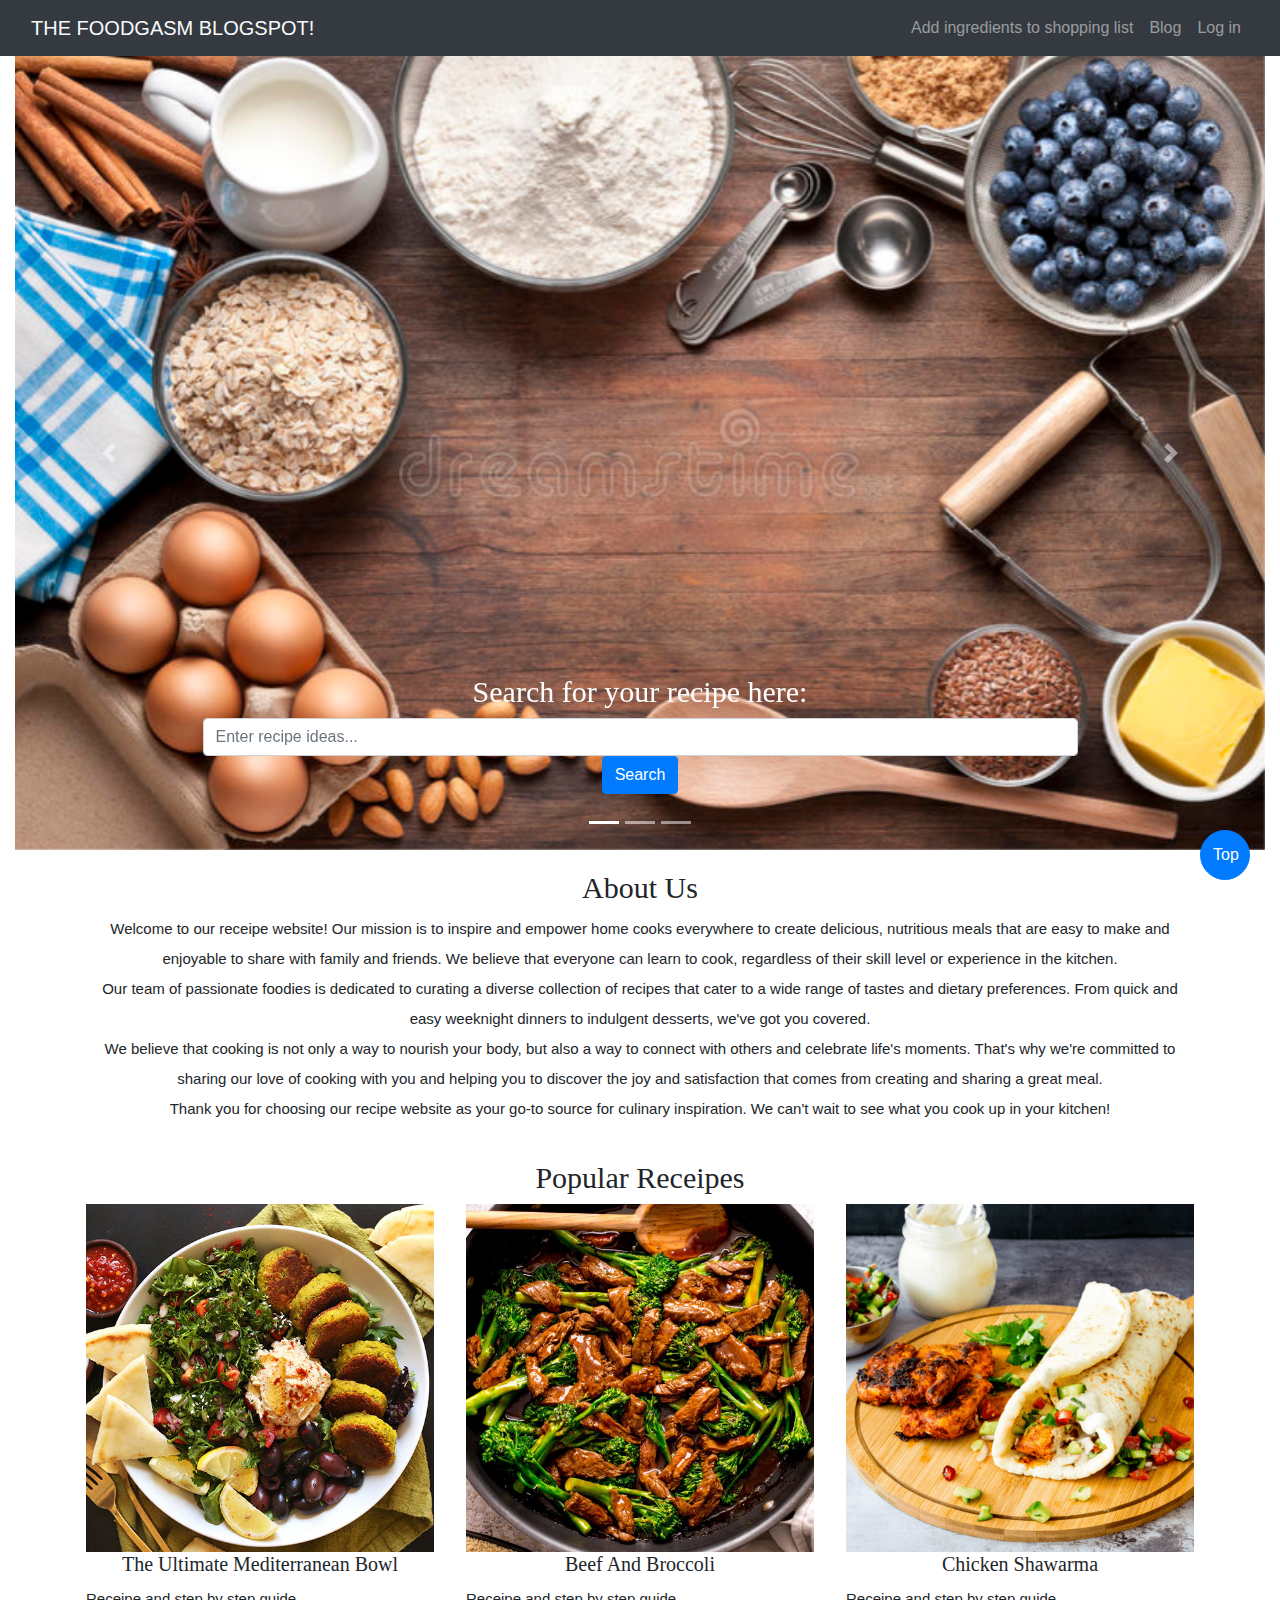
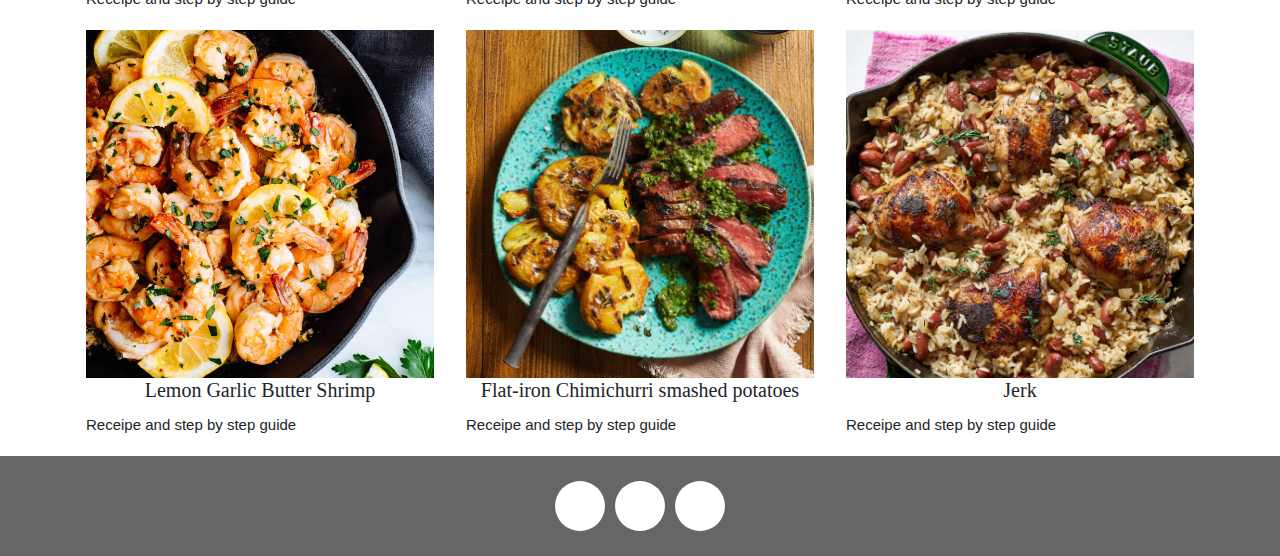
==== index.html @ bbdf40a4 "Update and rename Homepage.html to index.html" ====
<!DOCTYPE html>
<html lang="en">

<head>
    <meta charset="UTF-8">
    <meta http-equiv="X-UA-Compatible" content="IE=edge">
    <meta name="viewport" content="width=device-width, initial-scale=1.0">
    <script src="https://cdn.jsdelivr.net/npm/bootstrap@5.3.0-alpha3/dist/js/bootstrap.bundle.min.js" integrity="sha384-ENjdO4Dr2bkBIFxQpeoTz1HIcje39Wm4jDKdf19U8gI4ddQ3GYNS7NTKfAdVQSZe" crossorigin="anonymous"></script>
    <link rel="stylesheet" href="https://stackpath.bootstrapcdn.com/bootstrap/4.3.1/css/bootstrap.min.css" integrity="sha384-ggOyR0iXCbMQv3Xipma34MD+dH/1fQ784/j6cY/iJTQUOhcWr7x9JvoRxT2MZw1T" crossorigin="anonymous">
    <link rel="stylesheet" href="https://use.fontawesome.com/releases/v5.8.1/css/all.css" integrity="sha384-50oBUHEmvpQ+1lW4y57PTFmhCaXp0ML5d60M1M7uH2+nqUivzIebhndOJK28anvf" crossorigin="anonymous">
    <!-- our custom styles -->

    <link rel="stylesheet" href="css/Homepage.css">
    <link rel="stylesheet" href="js/homepage.js">

    <title>The Foodgasm</title>
</head>

<body>
    <nav class="navbar navbar-expand-md navbar-dark bg-dark fixed-top">
        <div class="container-fluid">
            <a class="navbar-brand text-light" href="index.html">THE FOODGASM BLOGSPOT!</a>
            <button class="navbar-toggler" type="button" data-bs-toggle="collapse" data-bs-target="#navbarNav" aria-controls="navbarNav" aria-expanded="false" aria-label="Toggle navigation">
        <span class="navbar-toggler-icon"></span>
      </button>
            <div class="collapse navbar-collapse justify-content-end" id="navbarNav">
                <ul class="navbar-nav">
                    <li class="nav-item">
                        <a class="nav-link" href="https://www.sainsburys.co.uk/webapp/wcs/stores/servlet/gb/groceries?utm_campaign=11198263433&utm_medium=cpc&storeId=10151&gclid=CjwKCAjw0ZiiBhBKEiwA4PT9z7e_ofFlE3rLcdVRJ98fK60znWoC3khyzgLrvUlgKWPayF_7iDkmHBoCwgUQAvD_BwE&langId=44&utm_source=Google&krypto=KKoPTTqU6N85xeQfrFQZtH9XH21Ate41W11F362JAECJH9wa5KHqcnv4dXptA36Ga4K2pastzGql6%2FSkb7QUF4mxuq9r2IdCj%2FSHyaG3Mztg3GJFcQZFKJnk2%2Fbh4hhVnYeELNPGfQyFaj2qHvf3yrdoU7fQr8ZX8FzkjaL30Rj%2BsIRkikBVm2M99kjMM5DqBALzfcERZQFV1HfgzFXbuqtJKYOjeV6aP4VBiJDgMHwup9W1%2FmyIyX3qeRLTZtKTrS5wpOdQkYL1NYDIHLn3Aht1qBtwYSXOkvz2Tjw5eUv5VXNXHLX5VqgsOxdssD0%2F&ddkey=https%3Agb%2Fgroceries">Add ingredients to shopping list</a>
                    </li>
                    <li class="nav-item">
                        <a class="nav-link" href="blog.html">Blog</a>
                    </li>
                    <li class="nav-item" id="sign_in">
                        <a class="nav-link" href="loginpage.html">Log in</a>
                    </li>
                    </li>
                </ul>
            </div>
        </div>
    </nav>

    <!-- ==== carousel section (BOOTSTRAP) ==== -->
    <div class="container-fluid">
        <div class="row">
            <div class="col-12">
                <div id="carouselExampleIndicators" class="carousel slide" data-ride="carousel">
                    <ol class="carousel-indicators">
                        <li data-target="#carouselExampleIndicators" data-slide-to="0" class="active"></li>
                        <li data-target="#carouselExampleIndicators" data-slide-to="1"></li>
                        <li data-target="#carouselExampleIndicators" data-slide-to="2"></li>
                    </ol>
                    <div class="carousel-inner">
                        <div class="carousel-item active">
                            <img src="images/food-cooking-baking-background-various-ingredients-utensils-wood-clear-center-61929011.jpg" class="d-block w-100" alt="...">
                            <div class="carousel-caption">
                                <h2>Search for your recipe here:</h2>
                                <form>
                                    <div class="form-group">
                                        <input type="text" class="form-control" placeholder="Enter recipe ideas...">
                                        <button type="submit" class="btn btn-primary">Search</button>
                                    </div>
                                </form>
                            </div>
                        </div>
                        <div class="carousel-item">
                            <img src="images/colourful-various-herbs-spices-cooking-dark-background-herbs-spices-cooking-dark-background-113655482.jpg" class="d-block w-100" alt="first slide">
                            <div class="carousel-caption">
                                <h2>Search for your recipe here:</h2>
                                <form>
                                    <div class="form-group">
                                        <input type="text" class="form-control" placeholder="Enter recipe ideas...">
                                        <button type="submit" class="btn btn-primary">Search</button>
                                    </div>
                            </div>
                        </div>

                    </div>
                    <a class="carousel-control-prev" href="#carouselExampleIndicators" role="button" data-slide="prev">
                        <span class="carousel-control-prev-icon" aria-hidden="true"></span>
                        <span class="sr-only">Previous</span>
                    </a>
                    <a class="carousel-control-next" href="#carouselExampleIndicators" role="button" data-slide="next">
                        <span class="carousel-control-next-icon" aria-hidden="true"></span>
                        <span class="sr-only">Next</span>
                    </a>
                </div>
            </div>
        </div>
    </div>



    <div>
        <div class="about_us">
            <center>
                <h2>About Us</h2>
            </center>
            <center>
                <p>Welcome to our receipe website! Our mission is to inspire and empower home cooks everywhere to create delicious, nutritious meals that are easy to make and enjoyable to share with family and friends. We believe that everyone can learn
                    to cook, regardless of their skill level or experience in the kitchen.<br> Our team of passionate foodies is dedicated to curating a diverse collection of recipes that cater to a wide range of tastes and dietary preferences. From quick
                    and easy weeknight dinners to indulgent desserts, we've got you covered.<br> We believe that cooking is not only a way to nourish your body, but also a way to connect with others and celebrate life's moments. That's why we're committed
                    to sharing our love of cooking with you and helping you to discover the joy and satisfaction that comes from creating and sharing a great meal.<br> Thank you for choosing our recipe website as your go-to source for culinary inspiration.
                    We can't wait to see what you cook up in your kitchen!</p>
            </center>
        </div>
        <center>
            <h2> Popular Receipes</h2>
        </center>
        <div class="container">
            <div class="row">
                <div class="col-lg-4 col-sm-6 px-3">
                    <!-- Content -->
                    <article>
                        <a href="#"><img class="img-fluid recipes" src="images/The-Ultimate-Mediterranean-Bowl-SQUARE.jpg" alt="image1"></a>
                        <h3>The Ultimate Mediterranean Bowl</h3>
                        <p>Receipe and step by step guide</p>
                    </article>
                </div>
                <div class="col-lg-4 col-sm-6 px-3">
                    <!-- Content -->
                    <article>
                        <a href="#"><img class="img-fluid recipes" src="images/Beef-and-Broccoli-square-FS.jpg" alt="image2"></a>
                        <h3>Beef And Broccoli</h3>
                        <p>Receipe and step by step guide</p>
                    </article>
                </div>
                <div class="col-lg-4 col-sm-6 px-3">
                    <!-- Content -->
                    <article>
                        <a href="#"><img class="img-fluid recipes" src="images/Easy-Shawarma-Chicken-Recipe22-500x500.webp" alt="image3"></a>
                        <h3>Chicken Shawarma</h3>
                        <p>Receipe and step by step guide</p>
                    </article>
                </div>


                <div class="col-lg-4 col-sm-6 px-3">
                    <!-- Content -->
                    <article>
                        <a href="#"><img class="img-fluid recipes" src="images/Lemon-Garlic-Butter-Shrimp-sq.jpg" alt="image1"></a>
                        <h3>Lemon Garlic Butter Shrimp</h3>
                        <p>Receipe and step by step guide</p>
                    </article>
                </div>
                <div class="col-lg-4 col-sm-6 px-3">
                    <!-- Content -->
                    <article>
                        <a href="#"><img class="img-fluid recipes" src="images/flat-iron-chimichurri-smashed-potatoes-RU340466.jpg" alt="image2"></a>
                        <h3>Flat-iron Chimichurri smashed potatoes</h3>
                        <p>Receipe and step by step guide</p>
                    </article>
                </div>
                <div class="col-lg-4 col-sm-6 px-3">
                    <!-- Content -->
                    <article>
                        <a href="#"><img class="img-fluid recipes" src="images/jerky.jpeg" alt="image3"></a>
                        <h3>Jerk</h3>
                        <p>Receipe and step by step guide</p>
                    </article>
                </div>
            </div>

        </div>

    </div>
    </div>


    </div>
    <footer>
        <!-- ==== social icons ==== -->
        <a href="https://twitter.com" target="_blank">
            <span class='social-icon'><i class="fab fa-twitter"></i></span>
        </a>
        <a href="https://facebook.com" target="_blank">
            <span class='social-icon'><i class="fab fa-facebook-f"></i></span>
        </a>
        <a href="https://instagram.com" target="_blank">
            <span class='social-icon'><i class="fab fa-instagram"></i></span>
        </a>
    </footer>

    <!-- ==== button that scrolls window to the top ==== -->
    <button class="btn btn-primary" onclick="topFunction()" id="go-top-button" title="Go to top">Top</button>

    <!-- Bootstrap needs the these 3 javascript links for things like carousel and modals to work properly.
           we also need jQuery for the code for the "scroll to the top" code in scripts.js -->
    <script src="https://code.jquery.com/jquery-3.3.1.min.js" integrity="sha256-FgpCb/KJQlLNfOu91ta32o/NMZxltwRo8QtmkMRdAu8=" crossorigin="anonymous"></script>
    <script src="https://cdnjs.cloudflare.com/ajax/libs/popper.js/1.14.7/umd/popper.min.js" integrity="sha384-UO2eT0CpHqdSJQ6hJty5KVphtPhzWj9WO1clHTMGa3JDZwrnQq4sF86dIHNDz0W1" crossorigin="anonymous"></script>
    <script src="https://stackpath.bootstrapcdn.com/bootstrap/4.3.1/js/bootstrap.min.js" integrity="sha384-JjSmVgyd0p3pXB1rRibZUAYoIIy6OrQ6VrjIEaFf/nJGzIxFDsf4x0xIM+B07jRM" crossorigin="anonymous"></script>


</body>

</html>
---- css/Homepage.css ----
body {
    margin: 0;
    padding: 0;
    font-family: 'Roboto', sans-serif;
    display: flex;
    /* setting "display: flex" allows its children (e.g. "main" below) to use the "flex" property */
    flex-direction: column;
    padding-top: 56px;
    /* allow enough space for a fixed navbar (56px is the height of the navbar here) */
    min-height: 100vh;
    /* i.e minimum width is 100% of the "viewport height"... i.e the full screen height */
}

main {
    flex: 1;
    /* makes the <main> grow (we want it to grow so that it pushes <footer> to the bottom of page)*/
}

nav {
    display: flex;
    justify-content: space-between;
    align-items: center;
    padding: 10px;
    background-color: #f1f1f1;
}

.navbar-links {
    list-style-type: none;
    margin: 0;
    padding: 0;
    display: flex;
    justify-content: flex-end;
}

.navbar-links li {
    margin: 0 10px;
}

.navbar-links li a {
    text-decoration: none;
    color: #333;
}

.navbar-title {
    margin: 0;
}

#carouselExampleIndicators img {
    width: 100%;
    /* fit the image within the div */
    /* FANCY ADVANCED CSS - calc():
             calculates the height of the full page (100vh)
             minus the height of the navbar (56px)
             minus the height of the second-navbar (50px)
        allocates this height to the carousel images, so that the carousel, navbar, and second-navbar can all fit on the page (regardless of screen size)
     */
    height: calc(100vh - 56px - 50px);
    object-fit: cover;
    /* "object-fit" property has various options for fitting an image within a specified space (works because both the img width and height are specified) */
}

h2 {
    text-align: center;
    font-family: cursive;
    font-size: 30px;
}

h3 {
    text-align: center;
    font-family: cursive;
    font-size: 20px;
}

p {
    /* text-align: justify; */
    border: 5px, 50px;
    line-height: 2;
    font-weight: 10;
    font-size: 15px;
    font-family: Verdana, Geneva, Tahoma, sans-serif;
}

.about_us {
    /* align-items: center; */
    display: inline-block;
    padding: 20px 100px;
}

footer {
    display: flex;
    /* allows use of "justify-content" property */
    justify-content: center;
    /* horizontally centers the contents (the social icons) */
    background-color: #666;
    height: 100px;
    padding: 20px;
}

footer a {
    margin: 5px;
    text-decoration: none!important;
}

.social-icon {
    display: inline-flex;
    /* allows use of "justify-content" and "align-items" properties */
    width: 50px;
    height: 50px;
    color: #666;
    background-color: white;
    justify-content: center;
    /* horizontally centers the contents (the FontAwesome icon) */
    align-items: center;
    /* vertically centers the contents (the FontAwesome icon) */
    border-radius: 50%;
    /* makes it round (circle if width and height are the same) */
}

.social-icon:hover {
    color: #222;
    /* change color when hover over the link */
}

#go-top-button {
    width: 50px;
    height: 50px;
    /* display: none; */
    /* Hidden by default */
    position: fixed;
    /* Fixed/sticky position */
    bottom: 20px;
    /* Place the button 20px from the bottom of the page */
    right: 30px;
    /* Place the button 30px from the right */
    z-index: 99;
    /* Make sure it does not overlap */
    border-radius: 50%;
    /* makes it round (circle if width and height are the same) */
}
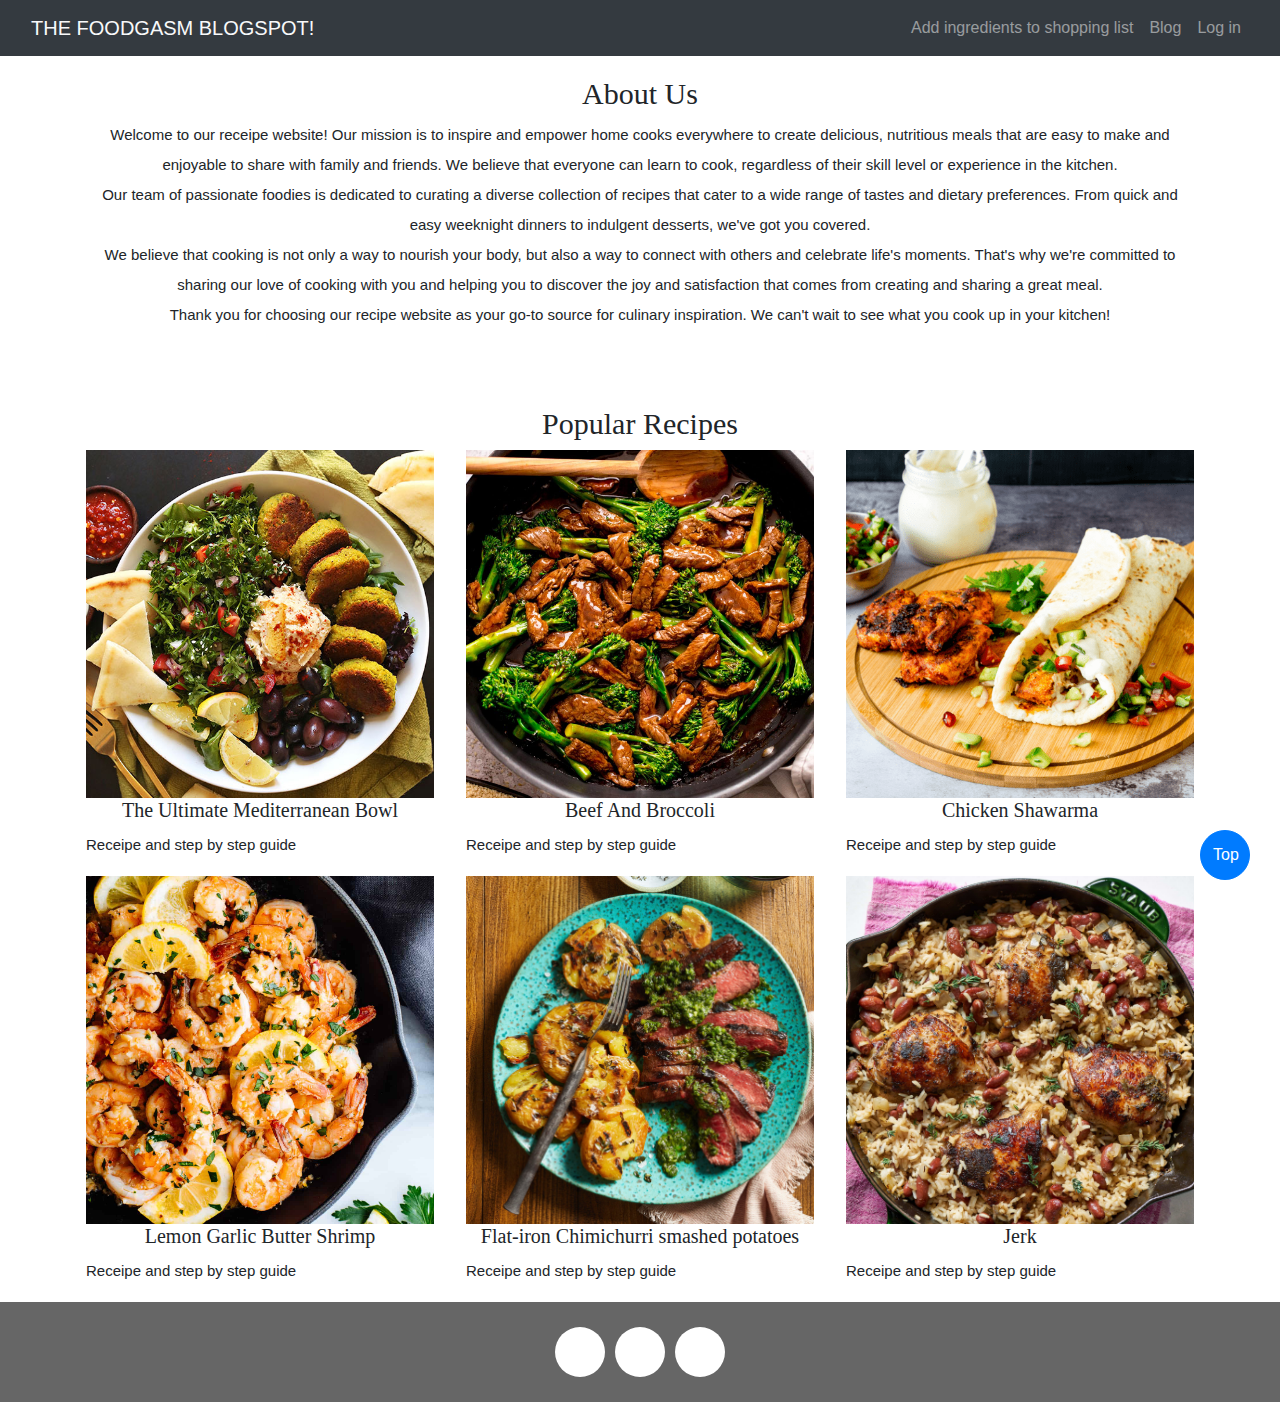
==== commit cb67b2da: "Update index.html" ====
--- a/index.html
+++ b/index.html
@@ -105,9 +105,9 @@
             </center>
         </div>
         <center>
-            <h2> Popular Receipes</h2>
+            <h2> Popular Recipes</h2>
         </center>
-        <div class="container">
+        <div class="container popular-recipes">
             <div class="row">
                 <div class="col-lg-4 col-sm-6 px-3">
                     <!-- Content -->
--- a/css/Homepage.css
+++ b/css/Homepage.css
@@ -45,6 +45,7 @@
     margin: 0;
 }
 
+
 #carouselExampleIndicators img {
     width: 100%;
     /* fit the image within the div */
@@ -54,7 +55,7 @@
              minus the height of the second-navbar (50px)
         allocates this height to the carousel images, so that the carousel, navbar, and second-navbar can all fit on the page (regardless of screen size)
      */
-    height: calc(100vh - 56px - 50px);
+    height: calc(100vh - 560px - 500px);
     object-fit: cover;
     /* "object-fit" property has various options for fitting an image within a specified space (works because both the img width and height are specified) */
 }
@@ -84,6 +85,7 @@
     /* align-items: center; */
     display: inline-block;
     padding: 20px 100px;
+    height: 350px;
 }
 
 footer {
@@ -136,4 +138,4 @@
     /* Make sure it does not overlap */
     border-radius: 50%;
     /* makes it round (circle if width and height are the same) */
-}+}
